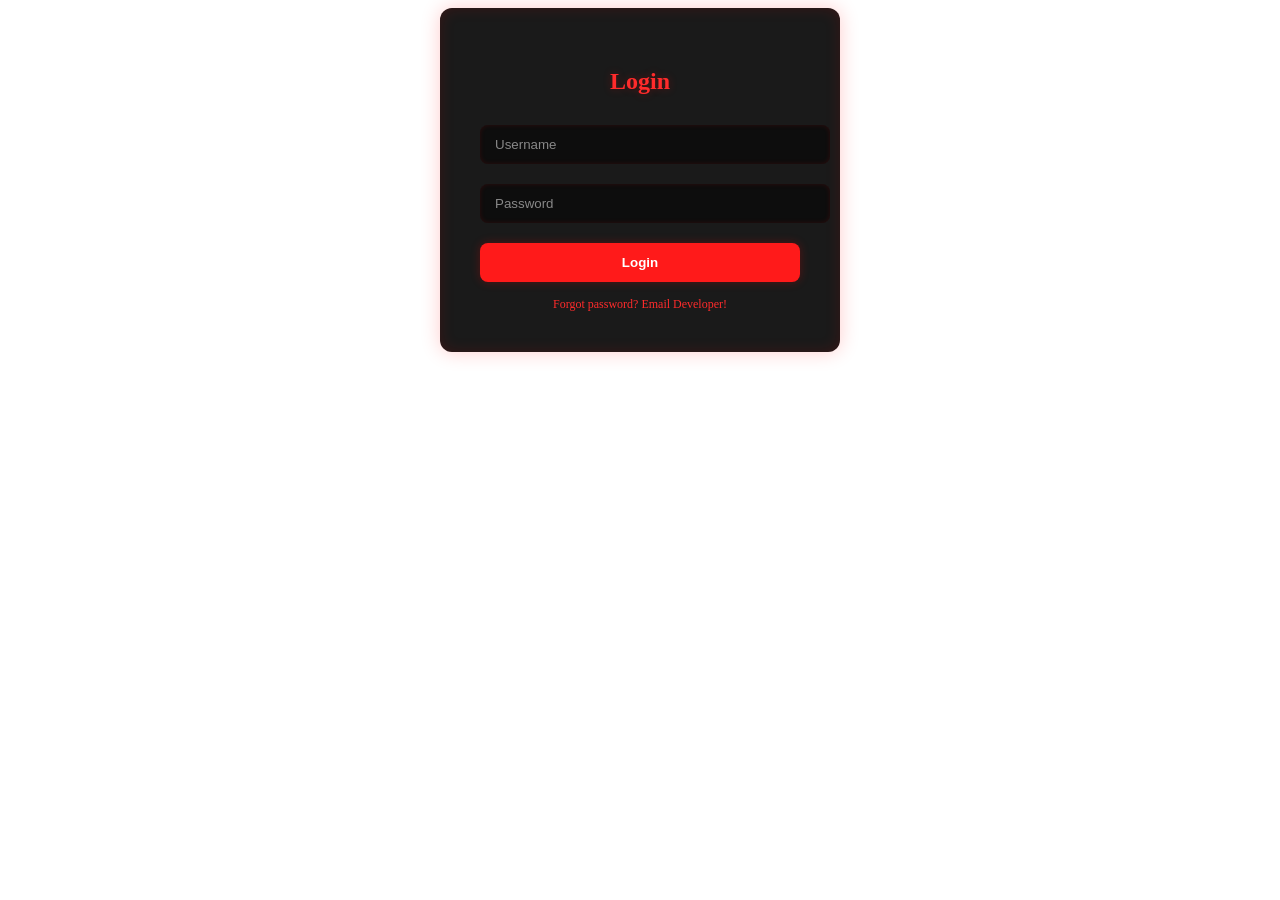
==== index.html @ 31db5f27 "update" ====
<!DOCTYPE html>
<html lang="en">
<head>
    <meta charset="UTF-8">
    <meta name="viewport" content="width=device-width, initial-scale=1.0">
    <title>MUHAMMAD NAJWAN BIN HASSAN</title>
    <link rel="stylesheet" href="style.css" />
    <link rel="stylesheet" href="email.css" />
    <link rel="stylesheet" href="logout.css" />
    <link rel="stylesheet" href="change_section.css" />
    
    <script src="email_function.js"></script>
</head>
<body onload="check_cookie()">
   <script>
      function check_cookie() {
        cookies = document.cookie.split(";");
        if (cookies.indexOf(" login=true") != -1) {
          alert("Welcome to my website!");
        } else  {
          alert("Please login first");
          window.location = "/login.html"
        }
      }
    </script>
    <button class="logout-btn" onclick="logout()">
  <!-- Logout Icon -->
  <svg viewBox="0 0 24 24">
    <path d="M16 13v-2H7V8l-5 4 5 4v-3h9zM20 3h-8v2h8v14h-8v2h8a2 2 0 0 0 2-2V5a2 2 0 0 0-2-2z"/>
  </svg>
  Logout
</button>
    <video id="video_background" src="./video.mp4" muted autoplay loop></video>
 <div class="audio-player" id="playerBox">
  <div class="drip"></div>
  <div class="drip"></div>
  <div class="drip"></div>

  <div class="title" id="title">Second Heartbeat</div>
  <div class="artist" id="artist">Avenged Sevenfold</div>

  <audio id="audio" src="./second heartbeat.mp3" autoplay="true"></audio>

  <div class="controls">
    <button class="play-btn" id="playBtn">💀</button>

    <div class="progress" id="progress">
      <div class="progress-filled" id="progressFilled"></div>
    </div>

    <div class="time" id="time">0:00</div>
  </div>
    <div class="volume-container">
    <div class="volume-label">🔪 Volume</div>
    <input type="range" id="volumeSlider" class="volume-slider" min="0" max="1" step="0.01" value="1">
  </div>
</div>
    <center>
        <h1 id="welcome_heading">Welcome to my page</h1>
    <h2 id="profile_heading">This is my profile and section A page</h2>
    
    <p>
        <h3  id="profile_information">Muhammad Najwan bin Hassan</h3>
        <h3  id="profile_information">22 Years Old</h3>
        <h3  id="profile_information">my hobby learning new things and improving my skills</h3>
        <h3  id="profile_information">Im interested in:</h3>

    <div class="card-container">
        <div class="card">
            <img src="./interest1.png" alt="Image 1" id="interest1">
            <h2>Technical / Engineering</h2>
        </div>

        <div class="card">
            <img src="./interest2.png" alt="Image 2">
            <h2>Musics</h2>
        </div>
    </div>
    </p>
    <!-- <audio src="./audio.mp3" autoplay controls></audio> -->
    <br>
    <video src="./afterlife.mp4" controls poster="https://i.ytimg.com/vi/xkQTgRJCREU/maxresdefault.jpg"></video>

    <h3 id="visit_link">Please visit my: </h3>
    <table border="1">
  <tr>
    <td><a href="https://github.com/mnwanx">GitHub</a></td>
    <td><a href="https://mnwanx.github.io/pro">Real website</a></td>
    <td><a href="https://linkedin.com/in/mnwanx">LinkedIn</a></td>
  </tr>
  <tr>
    <td><a href="https://instagram.com/mnwanx">Instagram</a></td>
    <td><a href="https://opentransfer.onrender.com">OpenTransfer Project</a></td>
    <td><a href="https://streameo.onrender.com">Streameo Project</a></td>
  </tr>
</table>


<h3 id="visit_img">Click Those Images to see my projects</h3>

    <div class="card-container">
      <a href="https://mnwanx.github.io/pcb_defect_detector/">
        <div class="card">
            <img src="./project1.png" alt="Image 1" id="interest1">
            <h2>PCB Defect A.I.</h2>
        </div>
      </a>


      <a href="https://www.linkedin.com/posts/mnwanx_iot-embeddedsystem-microcontroller-activity-7370707802996137986-kz7z?utm_source=share&utm_medium=member_desktop&rcm=ACoAAFI756IBy0L0gr7K3EC-5W8vIDCVUozCCRE">
        <div class="card">
            <img id="interest1" src="./project2.png" alt="Image 2">
            <h2>iConveyor</h2>
        </div>
      </a>
      <a href="https://www.linkedin.com/posts/mnwanx_artificialintelligence-objectdetection-machinelearning-activity-7373940017729249281-z2Md?utm_source=share&utm_medium=member_desktop&rcm=ACoAAFI756IBy0L0gr7K3EC-5W8vIDCVUozCCRE">
        <div class="card">
            <img src="./project3.png" alt="Image 2">
            <h2>Intrusion Detection A.I.</h2>
        </div>
      </a>
         <div class="card">
            <img id="interest1" src="./project4.png" alt="Image 2">
            <h2>OpenTransfer</h2>
        </div>
    </div>
    <p id="more_project">More on my <u><a href="https://mnwanx.github.io/pro">real website</a></u></p>
    <h3 id="visit_guitar">and my guitar cover</h3>

    <div class="card-container">
      <a href="https://www.tiktok.com/@mnwanx/video/7554579743371283728?is_from_webapp=1&sender_device=pc">  
      <div class="card">
            <img id="interest2" src="./to end the rapture.png" alt="Image 1" id="interest1">
            <h2>To End The Rapture</h2>
        </div></a>

        <a href="https://www.tiktok.com/@mnwanx/video/7480064391514230017?is_from_webapp=1&sender_device=pc">
        <div class="card">
            <img id="interest2" src="./eternal rest.png" alt="Image 2">
            <h2>Eternal Rest</h2>
        </div>
      </a>
      <a href="https://www.tiktok.com/@mnwanx/video/7399518215694568720?is_from_webapp=1&sender_device=pc">
        <div class="card">
            <img id="interest2" src="./scream.png" alt="Image 2">
            <h2>Scream</h2>
        </div>
        </a>
        <a href="https://www.tiktok.com/@mnwanx/video/7562385733126769936?is_from_webapp=1&sender_device=pc">
         <div class="card">
            <img id="interest2" src="./floods.png" alt="Image 2">
            <h2>Floods</h2>
        </div>
        </a>
    </div>

    <div class="email-form">
      <h2>Email</h2>

      <label>Receiver</label>
      <input type="email" id="email_receiver" placeholder="someone@darkrealm.com">

      <label>Subject</label>
      <input type="text" id="email_subject" placeholder="Whispers from the shadows">

      <label>Body</label>
      <textarea id="email_body" placeholder="Write your message..."></textarea>

      <button onclick="send_email()">Send into the Abyss</button>
    </div>
<h3>Geo-Location Map (Home Address)</h3>
            <iframe 
                src="https://www.google.com/maps/embed?pb=!1m18!1m12!1m3!1d3986.388837337194!2d103.9213123!3d1.5173199!2m3!1f0!2f0!3f0!3m2!1i1024!2i768!4f13.1!3m3!1m2!1s0x31da3b669466e339%3A0x86733a1e12797e88!2sNo.%2041%2C%20Jalan%20Kedidi%2020%2C%20Taman%20Scientex%2C%2081700%20Pasir%20Gudang%2C%20Johor!5e0!3m2!1sen!2smy!4v1701956102604!5m2!1sen!2smy" 
                width="100%" 
                height="450" 
                style="border:0;" 
                allowfullscreen="" 
                loading="lazy" 
                referrerpolicy="no-referrer-when-downgrade">
            </iframe>
                <p>My favorite equation is E = mc<sup>2</sup> and my index notation includes x<sub>0</sub> and a<sub>n</sub>.</p>
    <p>Common compounds in electronics include SiO<sub>2</sub> and H<sub>2</sub>O used in wafer cleaning.</p>
        <a href="/indexB.html" class="next-btn">Move to Section B</a>
    </center>
    <script src="function.js"></script>
</body>
</html>
---- style.css ----
@import url('https://fonts.googleapis.com/css2?family=UnifrakturCook:wght@700&display=swap');
@font-face {
 
font-family: "BitcountPropSingle";
  src: url("./BitcountPropSingle.ttf") format(truetype);
}
        html    {
            color: white;
            font-family: 'BitcountPropSingle';
            /* font-family: 'UnifrakturCook', cursive; */
            background: black;
        }
        #video_background    {
            position: absolute;
            top: 0;
            left: 0;
            width: 100%;
            height: 100%;
            z-index: -1;
        }
          table {
    border-collapse: collapse;
    width: 100%;
    max-width: 500px;
    margin: 20px auto;
    background: #1a1a1a;
    color: #fff;
    font-family: Arial, sans-serif;
    border-radius: 10px;
    overflow: hidden;
  }

  td {
    border: 1px solid #333;
    padding: 12px 15px;
    text-align: center;
    transition: background 0.3s;
  }

  td:hover {
    background: #333;
  }

  a {
    color: #7fc8ff;
    text-decoration: none;
    font-weight: bold;
  }

  a:hover {
    text-decoration: underline;
  }

    video {
        position: absolute;
        bottom: 10%;
        right: 0%;
        width: 30%;
    }
   @keyframes flicker {
    0%, 100% { opacity: 1; }
    92% { opacity: 0.85; }
    95% { opacity: 1; }
    98% { opacity: 0.6; }
  }

  @keyframes blood-drip {
    0% { transform: translateY(0); opacity: 1; }
    90% { opacity: 1; }
    100% { transform: translateY(25px); opacity: 0; }
  }

  @keyframes glitch {
    0% { text-shadow: 1px 0 red; }
    20% { text-shadow: -2px 0 #ff4444; }
    40% { text-shadow: 2px 0 #aa0000; }
    60% { text-shadow: -1px 0 #ff2222; }
    100% { text-shadow: 1px 0 red; }
  }

  @keyframes pulse {
    0% { box-shadow: 0 0 10px #ff000022, inset 0 0 12px #ff000022; }
    50% { box-shadow: 0 0 18px #ff000099, inset 0 0 16px #ff000044; }
    100% { box-shadow: 0 0 10px #ff000022, inset 0 0 12px #ff000022; }
  }

  .audio-player {
    position: absolute;
    bottom: 10%;
    width: 380px;
    padding: 26px;
    height: 120px;
    background: #080808;
    color: #ff2b2b;
    font-family: "Courier New", monospace;
    /* opacity: .1; */

    border-radius: 28px; /* ROUNDED */
    border: 2px solid #4b0000;

    box-shadow: 
      0 0 20px #ff000033, 
      inset 0 0 18px #ff000022;

    animation: flicker 4s infinite steps(25);
    /* position: relative; */
    overflow: hidden;
  }

  /* blood drips */
  .drip {
    position: absolute;
    width: 4px;
    height: 14px;
    background: #ff0000;
    left: 50%;
    top: 0;
    border-radius: 6px;
    animation: blood-drip 1.8s infinite;
  }

  .drip:nth-child(2) { left: 22%; animation-delay: 0.4s; }
  .drip:nth-child(3) { left: 76%; animation-delay: 1s; }

  .title {
    font-size: 20px;
    text-align: center;
    /* margin-bottom: 1px; */
    animation: glitch 1.8s infinite;
  }

  .artist {
    text-align: center;
    font-size: 14px;
    /* margin-bottom: 1px; */
    color: #ff7777;
    opacity: 0.8;
  }

  .controls {
    display: flex;
    align-items: center;
    gap: 15px;
  }

  .play-btn {
    width: 50px;
    height: 50px;
    border: none;
    border-radius: 50%; /* ROUND NOW */
    background: #160000;
    color: #ff2b2b;
    cursor: pointer;
    font-size: 26px;
    transition: 0.2s;
    box-shadow: 0 0 10px #ff000044;
  }

  .play-btn:hover {
    background: #240000;
    box-shadow: 0 0 16px #ff000099;
  }

  .progress {
    flex: 1;
    height: 10px;
    background: #300000;
    border-radius: 6px;
    position: relative;
    cursor: pointer;
    box-shadow: inset 0 0 12px #ff000033;
  }

  .progress-filled {
    height: 100%;
    width: 0%;
    background: #ff1a1a;
    border-radius: 6px;
    box-shadow: 0 0 8px #ff0000aa;
  }

  .time {
    font-size: 12px;
    color: #ff4d4d;
  }
  .volume-container {
    margin-top: 18px;
    display: flex;
    align-items: center;
    gap: 12px;
  }

  .volume-label {
    font-size: 14px;
    color: #ff4444;
    animation: glitch 2.2s infinite;
  }

  .volume-slider {
    -webkit-appearance: none;
    width: 40%;
    height: 8px;
    background: #2b0000;
    border-radius: 4px;
    position: relative;

    /* the “blade” */
    box-shadow: inset 0 0 10px #ff000044, 0 0 8px #ff000022;
  }

  .volume-slider::-webkit-slider-thumb {
    -webkit-appearance: none;
    width: 22px;
    height: 22px;

    /* knife handle */
    border-radius: 4px;
    background: #ff1a1a;
    box-shadow: 0 0 10px #ff0000aa;
    cursor: pointer;
    transition: 0.2s;
  }

  .volume-slider::-webkit-slider-thumb:hover {
    background: #ff4444;
    box-shadow: 0 0 14px #ff0000ff;
  }
    .card-container {
    display: flex;
    gap: 20px;
    justify-content: center;
    flex-wrap: wrap; /* allows stacking on small screens */
  }

  .card {
    width: 250px;
    background: #1a1a1a;
    color: #fff;
    border-radius: 12px;
    padding: 15px;
    text-align: center;
    font-family: Arial, sans-serif;
    box-shadow: 0 4px 10px rgba(0,0,0,0.4);
  }

  .card img {
    width: 100%;
    border-radius: 10px;
    margin-bottom: 10px;
  }

  .card h2 {
    font-size: 18px;
    margin: 0;
  }
  #interest1    {
    height: 180px;
  }
  #interest2   {
    height: 380px;
  }

  #welcome_heading  {
    font-size: 80px;
    font-weight: 420;
    letter-spacing: 10px;
  }

   #profile_heading  {
    font-size: 40px;
    font-weight: 420;
  }
   #profile_information  {
    font-size: 30px;
    font-weight: 350;
  }

  #visit_link  {
    font-size: 80px;
    font-weight: 350;
  }

#visit_img {
    font-size: 65px;
    font-weight: 350;
  }
#visit_guitar {
    font-size: 65px;
    font-weight: 250;
    font-family: 'UnifrakturCook', cursive;
  }

  #more_projects  {
    font-weight: 100;
    font-size: 30px;
  }
---- email.css ----
.email-form {
    width: 420px;
    background: #0b0b0b;
    padding: 30px;
    border-radius: 14px;
    margin: 40px auto;
    font-family: "Courier New", monospace;
    color: #e5e5e5;
    box-shadow:
      0 0 25px #ff000033,
      inset 0 0 25px #300000;
    border: 2px solid #550000;
    backdrop-filter: blur(2px);
  }

  .email-form h2 {
    text-align: center;
    font-family: 'UnifrakturCook', cursive;
    font-size: 38px;
    color: #ff1a1a;
    margin-bottom: 25px;
    text-shadow:
      0 0 10px #ff000088,
      0 0 20px #4d0000;
    letter-spacing: 2px;
  }

  .email-form label {
    display: block;
    margin-bottom: 6px;
    color: #ff4444;
    font-size: 14px;
    letter-spacing: 1px;
    text-shadow: 0 0 4px #4d0000;
  }

  .email-form input,
  .email-form textarea {
    width: 100%;
    background: #0d0d0d;
    border: 1px solid #330000;
    border-radius: 8px;
    padding: 12px;
    color: #fff;
    margin-bottom: 20px;
    font-size: 14px;
    box-shadow: inset 0 0 12px #1a0000;
    transition: 0.25s;
  }

  .email-form input:focus,
  .email-form textarea:focus {
    border-color: #ff1a1a;
    box-shadow: inset 0 0 15px #660000, 0 0 10px #ff000044;
    outline: none;
  }

  .email-form textarea {
    height: 140px;
    resize: vertical;
  }

  .email-form button {
    width: 100%;
    padding: 12px;
    border-radius: 8px;
    background: linear-gradient(145deg, #660000, #330000);
    border: 1px solid #550000;
    color: #fff;
    font-weight: bold;
    font-size: 15px;
    cursor: pointer;
    box-shadow: 0 0 15px #4d0000, inset 0 0 10px #200000;
    transition: 0.25s;
  }

  .email-form button:hover {
    background: linear-gradient(145deg, #990000, #440000);
    box-shadow: 0 0 25px #ff000099, inset 0 0 15px #550000;
    letter-spacing: 1px;
  }
---- logout.css ----
.logout-btn {
    position: absolute;
    top: 1.5%;
    display: inline-flex;
    align-items: center;
    gap: 10px;
    padding: 12px 28px;
    font-family: "Courier New", monospace;
    font-size: 16px;
    color: #ffffff;
    background: linear-gradient(145deg, #550000, #2b0000);
    border: 2px solid #770000;
    border-radius: 10px;
    cursor: pointer;
    text-decoration: none;
    box-shadow:
      0 0 12px #ff000055,
      inset 0 0 12px #260000;
    transition: 0.25s;
  }

  .logout-btn:hover {
    background: linear-gradient(145deg, #990000, #440000);
    box-shadow:
      0 0 20px #ff0000aa,
      inset 0 0 15px #550000;
    letter-spacing: 1px;
    transform: scale(1.03);
  }

  .logout-btn svg {
    width: 20px;
    height: 20px;
    fill: #ff5555;
    filter: drop-shadow(0 0 4px #ff0000);
    transition: 0.25s;
  }

  .logout-btn:hover svg {
    fill: #ff9999;
    filter: drop-shadow(0 0 6px #ff0000);
  }
---- change_section.css ----
@import url('https://fonts.googleapis.com/css2?family=Press+Start+2P&display=swap');

  .next-btn {
    display: inline-block;
    padding: 14px 28px;
    font-family: 'Press Start 2P', monospace;
    font-size: 12px;
    color: #fff;
    text-decoration: none;
    text-transform: uppercase;
    background: linear-gradient(145deg, #00ccff, #0066cc);
    border: 2px solid #003366;
    border-radius: 6px;
    box-shadow:
      0 4px 0 #003366,
      0 0 12px #00ccff66;
    transition: all 0.2s;
    position: relative;
  }

  .next-btn:hover {
    background: linear-gradient(145deg, #66e0ff, #3399ff);
    box-shadow:
      0 2px 0 #003366,
      0 0 20px #00ccffaa;
    top: 2px; /* mimic old-school “pressed” hover */
  }

  .next-btn:active {
    top: 4px;
    box-shadow: 0 1px 0 #003366;
  }

  /* Optional small sparkle animation for nostalgia */
  .next-btn::after {
    content: "✨";
    position: absolute;
    top: -8px;
    right: -8px;
    font-size: 14px;
    animation: sparkle 1.5s infinite;
  }

  @keyframes sparkle {
    0%, 100% { opacity: 0; transform: rotate(0deg); }
    50% { opacity: 1; transform: rotate(360deg); }
  }
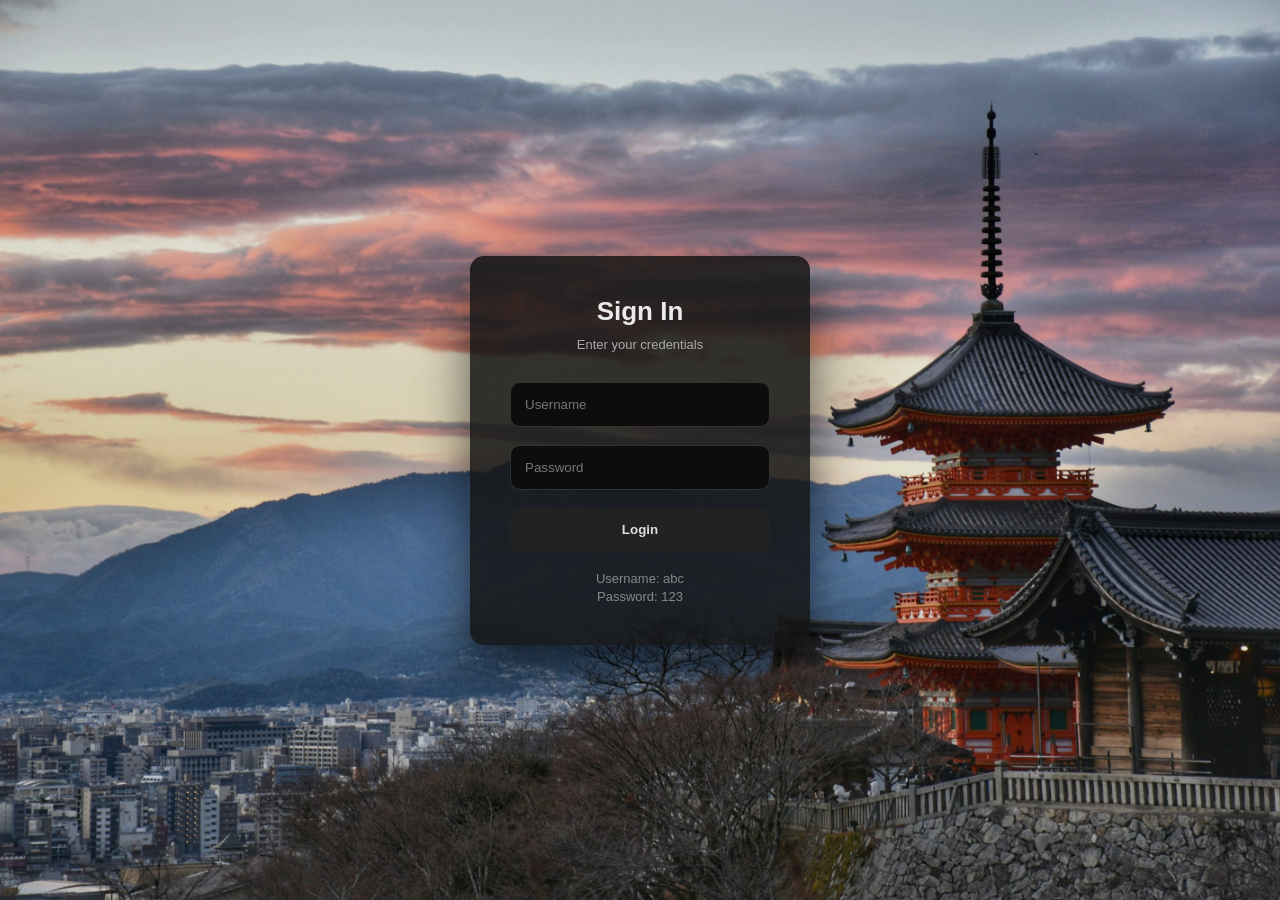
==== commit a4b62aec: "backup to github 2026" ====
--- a/index.html
+++ b/index.html
@@ -8,41 +8,92 @@
     <link rel="stylesheet" href="email.css" />
     <link rel="stylesheet" href="logout.css" />
     <link rel="stylesheet" href="change_section.css" />
+    <link rel="stylesheet" href="bottom_navigation.css" />
+    <link rel="stylesheet" href="welcome.css" />
+    <link rel="stylesheet" href="sectionA.css" />
+    <link rel="stylesheet"
+href="https://cdnjs.cloudflare.com/ajax/libs/font-awesome/6.5.0/css/all.min.css">
     
     <script src="email_function.js"></script>
+    
+    
 </head>
 <body onload="check_cookie()">
+<!-- <body > -->
    <script>
       function check_cookie() {
         cookies = document.cookie.split(";");
-        if (cookies.indexOf(" login=true") != -1) {
-          alert("Welcome to my website!");
+        if (localStorage.getItem("multimedia_login") != null) {
+          // alert("Welcome to my website!");
+          customAlert.alert('Welcome to my page!');
+          
         } else  {
           alert("Please login first");
-          window.location = "/login.html"
+          window.location = "./login.html"
         }
       }
     </script>
-    <button class="logout-btn" onclick="logout()">
-  <!-- Logout Icon -->
-  <svg viewBox="0 0 24 24">
-    <path d="M16 13v-2H7V8l-5 4 5 4v-3h9zM20 3h-8v2h8v14h-8v2h8a2 2 0 0 0 2-2V5a2 2 0 0 0-2-2z"/>
-  </svg>
-  Logout
-</button>
-    <video id="video_background" src="./video.mp4" muted autoplay loop></video>
- <div class="audio-player" id="playerBox">
-  <div class="drip"></div>
-  <div class="drip"></div>
-  <div class="drip"></div>
-
-  <div class="title" id="title">Second Heartbeat</div>
+  
+
+    <center>
+      <section id="profile" style="background-image:url('https://images.pexels.com/photos/3075993/pexels-photo-3075993.jpeg'); background-size: cover;" class="page profile">
+        <h1 id="welcome_heading">Welcome to my page</h1>
+        <br>
+
+        <!-- test -->
+          <div class="section-content">
+    <!-- 2. Description + Image -->
+    <div class="section-body">
+
+      <div class="text">
+    <div class="importance">
+     <h2 id="topic_title">About Me</h2>
+      <ul>
+        <li>My name is Muhammad Najwan bin Hassan</li>
+        <li>I'm student of MARA University of Technology (UiTM). I'm 22<sup>nd</sup> years old.</li>
+      </ul>
+     <h2 id="topic_title">My Hobby</h2>
+      <ul>
+        <li>I love to play guitar (Avenged Sevenfold's songs) when I have free time and my guitar hero is Synyster Gates.</li>
+      </ul>
+      <h2 id="topic_title">My Interest</h2>
+      <ul>
+        <li>I love to explore new skills in engineering (software programming or electronics) by building side projects.</li>
+        <li>I also love to understand how the "art of engineering" works, like how Sustainiac is able to sustain a guitar note or how the bare metal electronic worked.</li>
+      </ul>
+      <h2 id="topic_title">My Home Address:</h2>
+      <ul>
+      <li>41, Jln Kedidi 20
+41, Jalan Kedidi 20, 81750 Pasir Gudang, Johor Darul Ta'zim</li>
+      </ul>
+    </div>
+
+
+      </div>
+
+    
+      <div class="image">
+        <video src="./afterlife.mp4" controls poster="https://i.ytimg.com/vi/xkQTgRJCREU/maxresdefault.jpg" autoplay muted></video>
+        <div class="card-container">
+        <div class="card">
+            <img src="./interest1.png" alt="Image 1" id="interest1">
+            <h2>Technical / Engineering</h2>
+        </div>
+
+        <div class="card">
+            <img src="./interest2.png" alt="Image 2">
+            <h2>Musics</h2>
+        </div>
+        
+             <div class="audio-player" id="playerBox">
+
+  <div class="title" id="title">Chapter Four</div>
   <div class="artist" id="artist">Avenged Sevenfold</div>
 
-  <audio id="audio" src="./second heartbeat.mp3" autoplay="true"></audio>
+  <audio id="audio" src="./chapter four.mp3" autoplay="true"></audio>
 
   <div class="controls">
-    <button class="play-btn" id="playBtn">💀</button>
+    <button class="play-btn" id="playBtn">⏸</button>
 
     <div class="progress" id="progress">
       <div class="progress-filled" id="progressFilled"></div>
@@ -55,48 +106,80 @@
     <input type="range" id="volumeSlider" class="volume-slider" min="0" max="1" step="0.01" value="1">
   </div>
 </div>
-    <center>
-        <h1 id="welcome_heading">Welcome to my page</h1>
-    <h2 id="profile_heading">This is my profile and section A page</h2>
-    
-    <p>
-        <h3  id="profile_information">Muhammad Najwan bin Hassan</h3>
-        <h3  id="profile_information">22 Years Old</h3>
-        <h3  id="profile_information">my hobby learning new things and improving my skills</h3>
-        <h3  id="profile_information">Im interested in:</h3>
-
-    <div class="card-container">
-        <div class="card">
-            <img src="./interest1.png" alt="Image 1" id="interest1">
-            <h2>Technical / Engineering</h2>
-        </div>
-
-        <div class="card">
-            <img src="./interest2.png" alt="Image 2">
-            <h2>Musics</h2>
-        </div>
-    </div>
-    </p>
+    </div>
+      </div>
+
+    </div>
+
+    
+
+  </div>
+         <!-- test -->
+    <br>
+        <p>My favorite equation is E = mc<sup>2</sup> and my index notation includes x<sub>0</sub> and a<sub>n</sub>.</p>
+    <p>Common compounds in electronics include SiO<sub>2</sub> and H<sub>2</sub>O used in wafer cleaning.</p>
+
+    
+
     <!-- <audio src="./audio.mp3" autoplay controls></audio> -->
     <br>
-    <video src="./afterlife.mp4" controls poster="https://i.ytimg.com/vi/xkQTgRJCREU/maxresdefault.jpg"></video>
-
+
+    
+    <br>
+    
+<hr>
+    </section>
+
+    <section id="hyperlink" style="background-image:url('https://mnwanx.github.io/pro/assets/assets/montage1.jpg'); background-size: cover;" class="page hyperlink">
     <h3 id="visit_link">Please visit my: </h3>
     <table border="1">
-  <tr>
-    <td><a href="https://github.com/mnwanx">GitHub</a></td>
-    <td><a href="https://mnwanx.github.io/pro">Real website</a></td>
-    <td><a href="https://linkedin.com/in/mnwanx">LinkedIn</a></td>
-  </tr>
-  <tr>
-    <td><a href="https://instagram.com/mnwanx">Instagram</a></td>
-    <td><a href="https://opentransfer.onrender.com">OpenTransfer Project</a></td>
-    <td><a href="https://streameo.onrender.com">Streameo Project</a></td>
-  </tr>
-</table>
-
-
-<h3 id="visit_img">Click Those Images to see my projects</h3>
+      <tr>
+        <td>
+          <a href="https://github.com/mnwanx">
+          <i class="fa-brands fa-github" style="font-size:50px;"></i><br>
+            GitHub
+          </a>
+        </td>
+        <td>
+          <a href="https://mnwanx.github.io/pro">
+          <i class="fa-solid fa-globe" style="font-size:50px;"></i><br>
+            Real Website
+          </a>
+        </td>
+        <td>
+          <a href="https://linkedin.com/in/mnwanx">
+          <i class="fa-brands fa-linkedin" style="font-size:50px;"></i><br>
+            LinkedIn
+          </a>
+        </td>
+      </tr>
+      <tr>
+        <td>
+          <a href="https://instagram.com/mnwanx">
+          <i class="fa-brands fa-instagram" style="font-size:50px;"></i><br>
+            Instagram
+          </a>
+        </td>
+        <td>
+          <a href="https://opentransfer.onrender.com">
+          <i class="fa-regular fa-file" style="font-size:50px;"></i><br>
+            OpenTransfer Project
+          </a>
+        </td>
+        <td>
+          <a href="https://streameo.onrender.com">
+          <i class="fa-solid fa-music" style="font-size:50px;"></i><br>
+            Streameo Project
+          </a>
+        </td>
+      </tr>
+    </table>
+</section>
+
+<hr>
+
+<section id="projects" style="background-image:url('https://mnwanx.github.io/pro/assets/assets/montage2.jpg'); background-size: cover;" class="page projects">
+<h3 id="visit_img">Click those images to see my projects</h3>
 
     <div class="card-container">
       <a href="https://mnwanx.github.io/pcb_defect_detector/">
@@ -119,12 +202,17 @@
             <h2>Intrusion Detection A.I.</h2>
         </div>
       </a>
+      <a href="https://opentransfer.onrender.com">
          <div class="card">
             <img id="interest1" src="./project4.png" alt="Image 2">
             <h2>OpenTransfer</h2>
         </div>
-    </div>
-    <p id="more_project">More on my <u><a href="https://mnwanx.github.io/pro">real website</a></u></p>
+        </a>
+    </div>
+    <p id="more_project">More on my <u><a id="more_project" href="https://mnwanx.github.io/pro">real website</a></u></p>
+    </section>
+<hr>
+    <section id="hobby" style="background-image:url('https://mnwanx.github.io/pro/assets/assets/montage4.png'); background-size: cover;" class="page hobby">
     <h3 id="visit_guitar">and my guitar cover</h3>
 
     <div class="card-container">
@@ -153,7 +241,9 @@
         </div>
         </a>
     </div>
-
+    </section>
+<hr>
+    <section id="email" style="background-image:url('./envelope.jpg'); background-size: cover;" class="page email">
     <div class="email-form">
       <h2>Email</h2>
 
@@ -168,7 +258,11 @@
 
       <button onclick="send_email()">Send into the Abyss</button>
     </div>
-<h3>Geo-Location Map (Home Address)</h3>
+    <p id="more_project">Give it a try! It will work!</p>
+    </section>
+<hr>
+    <section id="geolocation">
+<h3 id="profile_information">Geo-Location Map (Home Address)</h3>
             <iframe 
                 src="https://www.google.com/maps/embed?pb=!1m18!1m12!1m3!1d3986.388837337194!2d103.9213123!3d1.5173199!2m3!1f0!2f0!3f0!3m2!1i1024!2i768!4f13.1!3m3!1m2!1s0x31da3b669466e339%3A0x86733a1e12797e88!2sNo.%2041%2C%20Jalan%20Kedidi%2020%2C%20Taman%20Scientex%2C%2081700%20Pasir%20Gudang%2C%20Johor!5e0!3m2!1sen!2smy!4v1701956102604!5m2!1sen!2smy" 
                 width="100%" 
@@ -178,10 +272,64 @@
                 loading="lazy" 
                 referrerpolicy="no-referrer-when-downgrade">
             </iframe>
-                <p>My favorite equation is E = mc<sup>2</sup> and my index notation includes x<sub>0</sub> and a<sub>n</sub>.</p>
-    <p>Common compounds in electronics include SiO<sub>2</sub> and H<sub>2</sub>O used in wafer cleaning.</p>
-        <a href="/indexB.html" class="next-btn">Move to Section B</a>
+            
+            <a href="./indexB.html" class="next-btn">Move to Section B</a>
+            <br>
+            <br>
+            <br>
+            <br>
+            <br>
+            <br>
+            <br>
+            <br>
+            <br>
+            <br>
+<hr>
+      </section>
+                
+        
     </center>
+
+  <nav class="bottom-nav">
+    <a href="#profile" class="nav-item">
+    <i class="fas fa-user"></i>
+    Profile
+  </a>
+
+  <a href="#hyperlink" class="nav-item">
+    <i class="fas fa-link"></i>
+    Hyperlink
+  </a>
+  <a href="#projects" class="nav-item">
+    <i class="fas fa-gear"></i>
+    Projects
+  </a>
+
+  <a href="#hobby" class="nav-item">
+    <i class="fas fa-guitar"></i>
+    Hobby
+  </a>
+  <a href="#email" class="nav-item">
+    <i class="fas fa-envelope"></i>
+    E-Mail
+  </a>
+
+  <a href="#geolocation" class="nav-item">
+    <i class="fas fa-map"></i>
+    GeoLocation
+  </a>
+  <a href="./indexB.html" class="nav-item">
+    <i class="fas fa-door-open"></i>
+    Section B
+  </a>
+  <a onclick="logout()" class="nav-item">
+    <i class="fas fa-power-off"></i>
+    Logout
+  </a>
+
+  
+</nav>
     <script src="function.js"></script>
+      <!-- <script src="welcome.js"></script> -->
 </body>
 </html>
--- a/style.css
+++ b/style.css
@@ -5,29 +5,29 @@
   src: url("./BitcountPropSingle.ttf") format(truetype);
 }
         html    {
+          scroll-behavior: smooth;
             color: white;
-            font-family: 'BitcountPropSingle';
+            /* font-family: 'BitcountPropSingle'; */
             /* font-family: 'UnifrakturCook', cursive; */
             background: black;
         }
-        #video_background    {
-            position: absolute;
-            top: 0;
-            left: 0;
-            width: 100%;
-            height: 100%;
-            z-index: -1;
-        }
+          section {
+    height: 200%;
+  }
+        
           table {
     border-collapse: collapse;
     width: 100%;
-    max-width: 500px;
+    height: 100%;
+    max-width: 1000px;
+    max-height: 250px;
     margin: 20px auto;
     background: #1a1a1a;
     color: #fff;
     font-family: Arial, sans-serif;
     border-radius: 10px;
     overflow: hidden;
+    z-index: 10;
   }
 
   td {
@@ -53,9 +53,10 @@
 
     video {
         position: absolute;
-        bottom: 10%;
+        bottom: 110%;
         right: 0%;
-        width: 30%;
+        width: 50%;
+        right: 25%;
     }
    @keyframes flicker {
     0%, 100% { opacity: 1; }
@@ -86,7 +87,7 @@
 
   .audio-player {
     position: absolute;
-    bottom: 10%;
+    bottom: -80%;
     width: 380px;
     padding: 26px;
     height: 120px;
@@ -107,20 +108,6 @@
     overflow: hidden;
   }
 
-  /* blood drips */
-  .drip {
-    position: absolute;
-    width: 4px;
-    height: 14px;
-    background: #ff0000;
-    left: 50%;
-    top: 0;
-    border-radius: 6px;
-    animation: blood-drip 1.8s infinite;
-  }
-
-  .drip:nth-child(2) { left: 22%; animation-delay: 0.4s; }
-  .drip:nth-child(3) { left: 76%; animation-delay: 1s; }
 
   .title {
     font-size: 20px;
@@ -134,7 +121,6 @@
     font-size: 14px;
     /* margin-bottom: 1px; */
     color: #ff7777;
-    opacity: 0.8;
   }
 
   .controls {
@@ -171,6 +157,11 @@
     box-shadow: inset 0 0 12px #ff000033;
   }
 
+  .fas {
+    cursor: pointer;
+  }
+ 
+
   .progress-filled {
     height: 100%;
     width: 0%;
@@ -226,6 +217,7 @@
     box-shadow: 0 0 14px #ff0000ff;
   }
     .card-container {
+
     display: flex;
     gap: 20px;
     justify-content: center;
@@ -248,7 +240,9 @@
     border-radius: 10px;
     margin-bottom: 10px;
   }
-
+#topic_title  {
+  font-family: 'BitcountPropSingle';
+}
   .card h2 {
     font-size: 18px;
     margin: 0;
@@ -264,6 +258,7 @@
     font-size: 80px;
     font-weight: 420;
     letter-spacing: 10px;
+    font-family: 'BitcountPropSingle';
   }
 
    #profile_heading  {
@@ -278,6 +273,7 @@
   #visit_link  {
     font-size: 80px;
     font-weight: 350;
+    
   }
 
 #visit_img {
@@ -287,10 +283,28 @@
 #visit_guitar {
     font-size: 65px;
     font-weight: 250;
-    font-family: 'UnifrakturCook', cursive;
-  }
-
-  #more_projects  {
-    font-weight: 100;
-    font-size: 30px;
-  }+    /* font-family: 'UnifrakturCook', cursive; */
+  }
+
+  #more_project  {
+    font-weight: 400;
+    font-size: 50px;
+  }
+.page {
+  position: relative;
+  height: 100vh;
+  background-size: cover;
+  background-position: center;
+  color: white;
+  z-index: 0; /* NORMAL layer */
+}
+
+/* Overlay */
+.page::before {
+  content: "";
+  position: absolute;
+  inset: 0;
+  background: rgba(0, 0, 0, 0.8);
+  z-index: -1; /* behind content */
+  pointer-events: none; /* VERY IMPORTANT */
+}
--- a/bottom_navigation.css
+++ b/bottom_navigation.css
@@ -0,0 +1,31 @@
+.bottom-nav {
+    position: fixed;
+    bottom: 0;
+    left: 0;
+    width: 100%;
+    height: 70px;
+    background: #111;
+    display: flex;
+    justify-content: space-around;
+    align-items: center;
+    border-top: 1px solid #333;
+    z-index: 1000;
+  }
+
+  .nav-item {
+    color: #aaa;
+    text-decoration: none;
+    display: flex;
+    flex-direction: column; /* stack icon + text */
+    align-items: center;
+    font-size: 12px;
+  }
+
+  .nav-item i {
+    font-size: 20px;
+    margin-bottom: 4px;
+  }
+
+  .nav-item:hover {
+    color: #fff;
+  }
--- a/welcome.css
+++ b/welcome.css
@@ -0,0 +1,241 @@
+@font-face {
+  font-family: "Old London";
+  src: url("OldLondon.ttf") format("truetype");
+}
+
+@font-face {
+  font-family: "BitcountPropSingle";
+  src: url("BitcountPropSingle.ttf") format(truetype);
+}
+
+
+.sidenav {
+  font-family: "BitcountPropSingle";
+  height: 100%;
+  width: 0;
+  position: fixed;
+  z-index: 1;
+  top: 0;
+  left: 0;
+  background-color: #111;
+  overflow-x: hidden;
+  transition: 0.5s;
+  padding-top: 60px;
+}
+
+
+.sidenav p  {
+  text-align: center;
+  font-size: 20px;
+}
+.sidenav a {
+  padding: 8px 8px 8px 32px;
+  text-decoration: none;
+  font-size: 25px;
+  color: #818181;
+  display: block;
+  transition: 0.3s;
+}
+
+.sidenav a:hover {
+  color: #f1f1f1;
+  cursor: pointer;
+}
+
+.sidenav .closebtn {
+  position: absolute;
+  top: 0;
+  right: 25px;
+  font-size: 36px;
+  margin-left: 50px;
+}
+
+@media screen and (max-height: 450px) {
+  .sidenav {padding-top: 15px;}
+  .sidenav a {font-size: 18px;}
+}
+
+#main {
+  transition: margin-left .5s;
+  padding: 20px;
+}
+
+
+#dialogoverlay{
+  display: none;
+  opacity: .8;
+  position: fixed;
+  top: 0px;
+  left: 0px;
+  background: #707070;
+  width: 100%;
+  z-index: 10;
+}
+
+#dialogbox{
+  display: none;
+  position: absolute;
+  /* background: rgb(0, 47, 43); */
+  background: rgb(5, 95, 163);
+  border-radius:7px; 
+  box-shadow: 0 4px 8px 0 rgba(0, 0, 0, 0.575);
+  transition: 0.3s;
+  width: 40%;
+  z-index: 10;
+  top:0;
+  left: 0;
+  right: 0;
+  margin: auto;
+  text-shadow: 0px 0px 0 #ffffff, 0px 0px 0 #ffffff, 0px 0px 0 #ffffff, 0px 0px 0 #ffffff;
+  
+}
+
+#dialogbox:hover {
+  box-shadow: 0 8px 16px 0 rgba(0, 0, 0, 0.911);
+}
+
+.container {
+  padding: 2px 16px;
+  
+}
+
+.pure-material-button-contained {
+  position: relative;
+  display: inline-block;
+  box-sizing: border-box;
+  border: none;
+  border-radius: 4px;
+  padding: 0 16px;
+  width: 64px;
+  height: 36px;
+  vertical-align: middle;
+  text-align: center;
+  text-overflow: ellipsis;
+  text-transform: uppercase;
+  color: rgb(var(--pure-material-onprimary-rgb, 255, 255, 255));
+  background-color: rgb(var(--pure-material-primary-rgb, 0, 77, 70));
+  /* background-color: rgb(1, 47, 61) */
+  box-shadow: 0 3px 1px -2px rgba(0, 0, 0, 0.2), 0 2px 2px 0 rgba(0, 0, 0, 0.14), 0 1px 5px 0 rgba(0, 0, 0, 0.12);
+  font-family: var(--pure-material-font, "Roboto", "Segoe UI", BlinkMacSystemFont, system-ui, -apple-system);
+  font-size: 14px;
+  font-weight: 500;
+  line-height: 36px;
+  overflow: hidden;
+  outline: none;
+  cursor: pointer;
+  transition: box-shadow 0.2s;
+}
+
+.pure-material-button-contained::-moz-focus-inner {
+  border: none;
+}
+
+/* ---------------Overlay--------------- */
+
+.pure-material-button-contained::before {
+  content: "";
+  position: absolute;
+  top: 0;
+  bottom: 0;
+  left: 0;
+  right: 0;
+  background-color: rgb(var(--pure-material-onprimary-rgb, 255, 255, 255));
+  opacity: 0;
+  transition: opacity 0.2s;
+}
+
+/* Ripple */
+.pure-material-button-contained::after {
+  content: "";
+  position: absolute;
+  left: 50%;
+  top: 50%;
+  border-radius: 50%;
+  padding: 50%;
+  width: 32px; /* Safari */
+  height: 32px; /* Safari */
+  background-color: rgb(var(--pure-material-onprimary-rgb, 255, 255, 255));
+  opacity: 0;
+  transform: translate(-50%, -50%) scale(1);
+  transition: opacity 1s, transform 0.5s;
+}
+
+/* Hover, Focus */
+.pure-material-button-contained:hover,
+.pure-material-button-contained:focus {
+  box-shadow: 0 2px 4px -1px rgba(0, 0, 0, 0.2), 0 4px 5px 0 rgba(0, 0, 0, 0.14), 0 1px 10px 0 rgba(0, 0, 0, 0.12);
+}
+
+.pure-material-button-contained:hover::before {
+  opacity: 0.08;
+}
+
+.pure-material-button-contained:focus::before {
+  opacity: 0.24;
+}
+
+.pure-material-button-contained:hover:focus::before {
+  opacity: 0.3;
+}
+
+/* Active */
+.pure-material-button-contained:active {
+  box-shadow: 0 5px 5px -3px rgba(0, 0, 0, 0.2), 0 8px 10px 1px rgba(0, 0, 0, 0.14), 0 3px 14px 2px rgba(0, 0, 0, 0.12);
+}
+
+.pure-material-button-contained:active::after {
+  opacity: 0.32;
+  transform: translate(-50%, -50%) scale(0);
+  transition: transform 0s;
+}
+
+/* Disabled */
+.pure-material-button-contained:disabled {
+  color: rgba(var(--pure-material-onsurface-rgb, 0, 0, 0), 0.38);
+  background-color: rgba(var(--pure-material-onsurface-rgb, 0, 0, 0), 0.12);
+  box-shadow: none;
+  cursor: initial;
+}
+
+.pure-material-button-contained:disabled::before {
+  opacity: 0;
+}
+
+.pure-material-button-contained:disabled::after {
+  opacity: 0;
+}
+
+#dialogbox > div{ 
+  background:#FFF; 
+  margin:8px; 
+}
+
+#dialogbox > div > #dialogboxhead{ 
+  /* background: rgb(0, 77, 70);  */
+  background: rgb(0, 35, 77); 
+  font-size:19px; 
+  padding:10px; 
+  color:rgb(255, 255, 255); 
+  font-family: "Old London";
+  font-weight: lighter;
+  font-size: 60px;
+}
+
+#dialogbox > div > #dialogboxbody{ 
+  /* background:rgb(0, 47, 43);  */
+  background:rgb(0, 30, 130);
+  padding:20px; 
+  color:#FFF; 
+  font-family: Verdana, Geneva, Tahoma, sans-serif ;
+  /* font-family: "Old London";
+  font-weight: lighter;
+  font-size: 25px; */
+}
+
+#dialogbox > div > #dialogboxfoot{ 
+  /* background: rgb(0, 47, 43);  */
+  background:rgb(0, 30, 130); 
+  padding:10px; 
+  text-align:right; 
+}
+/*#endregion Alert*/
--- a/sectionA.css
+++ b/sectionA.css
@@ -0,0 +1,69 @@
+/* .section-content {
+    position: absolute;
+    top: 15%;
+} */
+
+.section-title {
+  text-align: center;
+  margin-bottom: 30px;
+  font-size: 50px;
+  font-weight: 400;
+}
+
+.section-body {
+  display: flex;
+  gap: 30px;
+  align-items: center;
+}
+
+.section-body .text {
+    font-size: 20px;
+  flex: 1;
+}
+
+.section-body .image {
+  flex: 1;
+  display: flex;
+  flex-direction: column;
+  align-items: center;
+  justify-content: center;
+  text-align: center;
+  position: relative;
+  top: 0%;
+}
+
+.section-body img {
+  max-width: 100%;
+  border-radius: 10px;
+}
+
+img  {
+    
+    top: 50%;
+    width: 60%;
+}
+
+
+.caption {
+  font-size: 12px;
+  color: #aaa;
+  margin-top: 8px;
+}
+
+.importance {
+  margin-top: 40px;
+}
+
+.importance h2  {
+    font-weight: 400;
+}
+
+.importance ul {
+  padding-left: 20px;
+}
+
+@media (max-width: 768px) {
+  .section-body {
+    flex-direction: column;
+  }
+}
